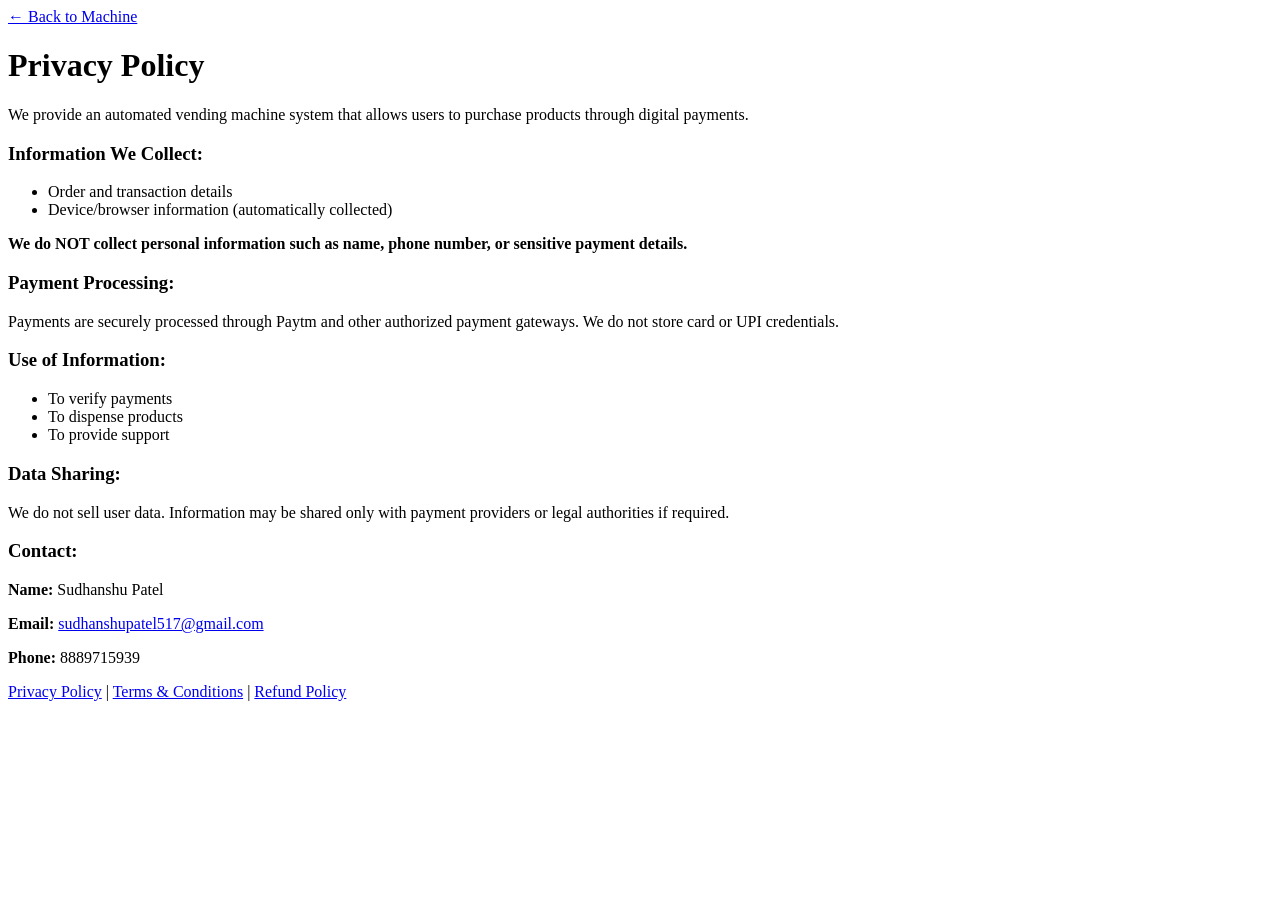
==== templates/privacy.html @ a81ba89e "Vending machine code but not have the payment api, backend working properly and fronted also only th" ====
<!DOCTYPE html>
<html lang="en">
<head>
    <meta charset="UTF-8">
    <meta name="viewport" content="width=device-width, initial-scale=1.0">
    <title>Privacy Policy - Smart Vending Machine</title>
    <link rel="stylesheet" href="{{ url_for('static', filename='css/style.css') }}">
    <link href="https://fonts.googleapis.com/css2?family=Outfit:wght@300;400;600;700&display=swap" rel="stylesheet">
</head>
<body class="policy-page">
    <div class="kiosk-bg"></div>
    <div class="container policy-container">
        <div class="policy-content">
            <a href="/" class="btn-back">← Back to Machine</a>
            
            <h1>Privacy Policy</h1>
            <p>We provide an automated vending machine system that allows users to purchase products through digital payments.</p>

            <h3>Information We Collect:</h3>
            <ul>
                <li>Order and transaction details</li>
                <li>Device/browser information (automatically collected)</li>
            </ul>
            <p><strong>We do NOT collect personal information such as name, phone number, or sensitive payment details.</strong></p>

            <h3>Payment Processing:</h3>
            <p>Payments are securely processed through Paytm and other authorized payment gateways. We do not store card or UPI credentials.</p>

            <h3>Use of Information:</h3>
            <ul>
                <li>To verify payments</li>
                <li>To dispense products</li>
                <li>To provide support</li>
            </ul>

            <h3>Data Sharing:</h3>
            <p>We do not sell user data. Information may be shared only with payment providers or legal authorities if required.</p>

            <div class="contact-card">
                <h3>Contact:</h3>
                <p><strong>Name:</strong> Sudhanshu Patel</p>
                <p><strong>Email:</strong> <a href="mailto:sudhanshupatel517@gmail.com">sudhanshupatel517@gmail.com</a></p>
                <p><strong>Phone:</strong> 8889715939</p>
            </div>
        </div>

        <footer class="footer compliance-footer">
            <a href="/privacy-policy">Privacy Policy</a> | 
            <a href="/terms">Terms & Conditions</a> | 
            <a href="/refund-policy">Refund Policy</a>
        </footer>
    </div>
</body>
</html>
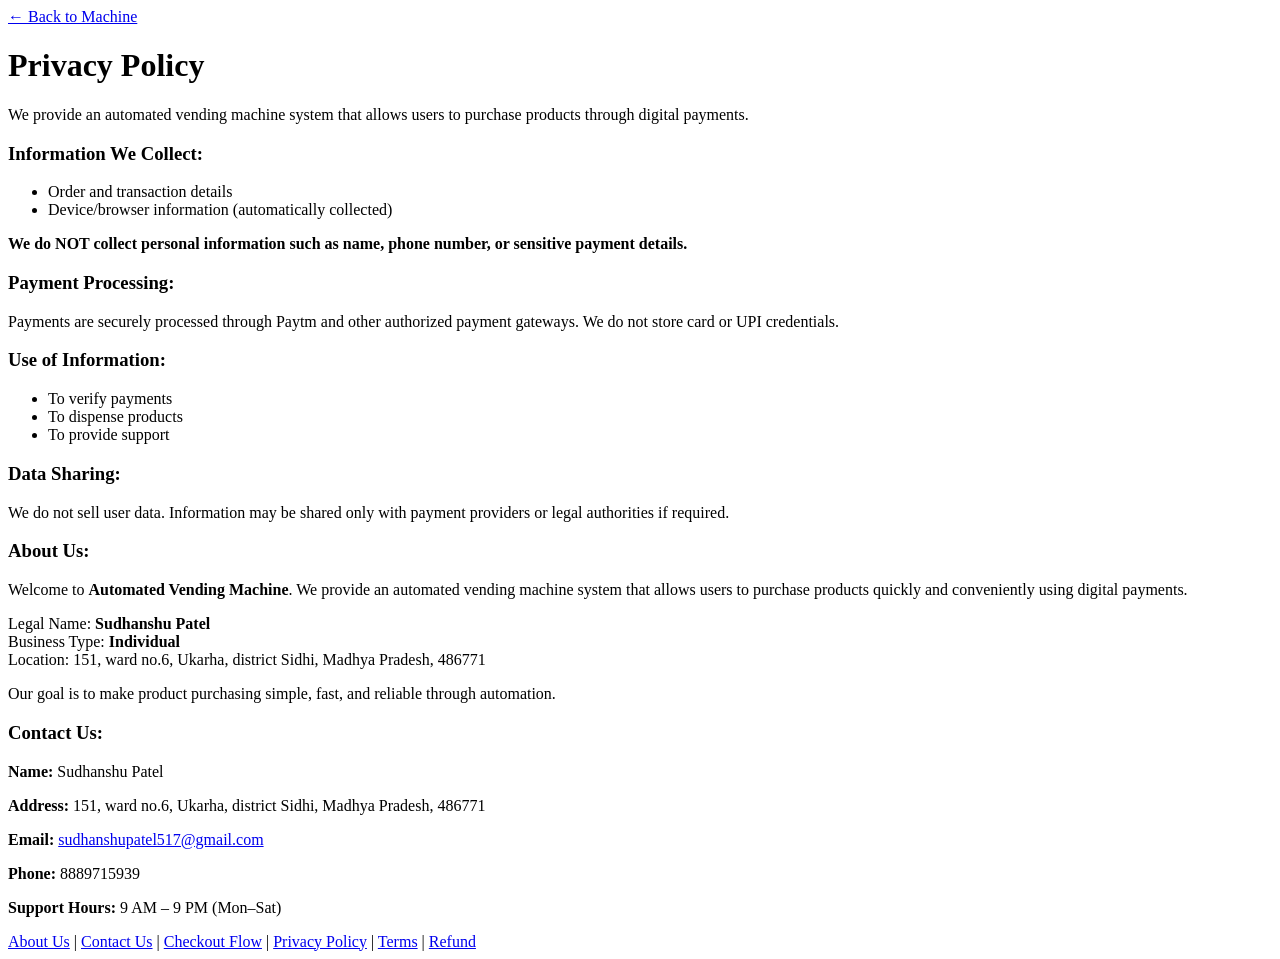
==== commit 298dbfcc: "Update legal information, add about/contact/checkout pages, and restore light theme UI" ====
--- a/templates/privacy.html
+++ b/templates/privacy.html
@@ -36,18 +36,30 @@
             <h3>Data Sharing:</h3>
             <p>We do not sell user data. Information may be shared only with payment providers or legal authorities if required.</p>
 
+            <h3>About Us:</h3>
+            <p>Welcome to <strong>Automated Vending Machine</strong>. We provide an automated vending machine system that allows users to purchase products quickly and conveniently using digital payments.</p>
+            <p>Legal Name: <strong>Sudhanshu Patel</strong><br>
+            Business Type: <strong>Individual</strong><br>
+            Location: 151, ward no.6, Ukarha, district Sidhi, Madhya Pradesh, 486771</p>
+            <p>Our goal is to make product purchasing simple, fast, and reliable through automation.</p>
+
             <div class="contact-card">
-                <h3>Contact:</h3>
+                <h3>Contact Us:</h3>
                 <p><strong>Name:</strong> Sudhanshu Patel</p>
+                <p><strong>Address:</strong> 151, ward no.6, Ukarha, district Sidhi, Madhya Pradesh, 486771</p>
                 <p><strong>Email:</strong> <a href="mailto:sudhanshupatel517@gmail.com">sudhanshupatel517@gmail.com</a></p>
                 <p><strong>Phone:</strong> 8889715939</p>
+                <p><strong>Support Hours:</strong> 9 AM – 9 PM (Mon–Sat)</p>
             </div>
         </div>
 
         <footer class="footer compliance-footer">
+            <a href="/about-us">About Us</a> | 
+            <a href="/contact-us">Contact Us</a> | 
+            <a href="/checkout-flow">Checkout Flow</a> | 
             <a href="/privacy-policy">Privacy Policy</a> | 
-            <a href="/terms">Terms & Conditions</a> | 
-            <a href="/refund-policy">Refund Policy</a>
+            <a href="/terms">Terms</a> | 
+            <a href="/refund-policy">Refund</a>
         </footer>
     </div>
 </body>
